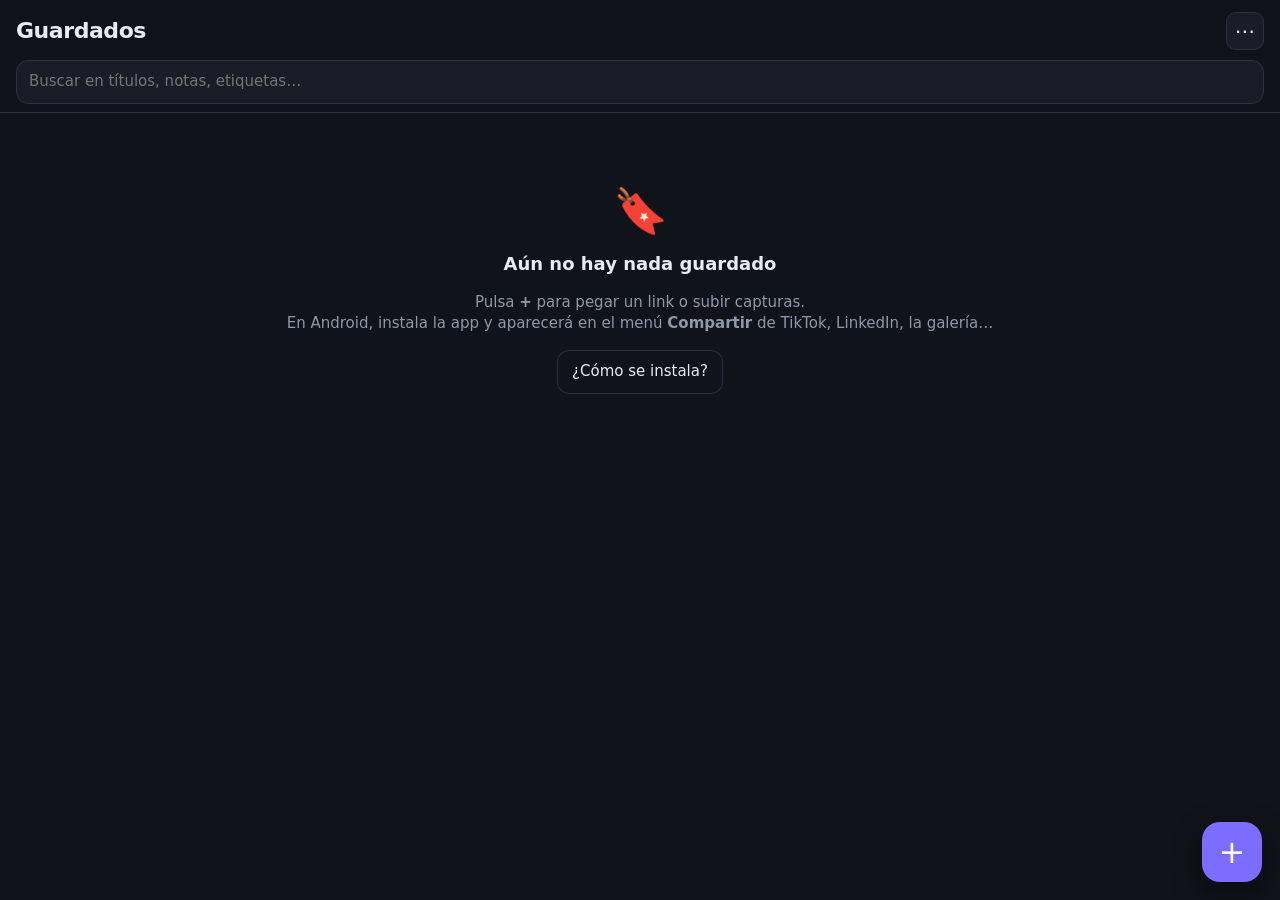
==== index.html @ e877b1ae "Guardados: PWA para guardar links y capturas por sitio Co-Authored-By: Claude Opus 5.5 <noreply@anth" ====
<!doctype html>
<html lang="es">
<head>
  <meta charset="utf-8">
  <meta name="viewport" content="width=device-width, initial-scale=1, viewport-fit=cover">
  <title>Guardados</title>
  <meta name="description" content="Guarda links y capturas para ver luego, ordenados por sitio.">
  <meta name="theme-color" content="#11131a">
  <link rel="manifest" href="manifest.webmanifest">
  <link rel="icon" href="icons/icon-192.png">
  <link rel="apple-touch-icon" href="icons/apple-touch-icon.png">
  <meta name="apple-mobile-web-app-capable" content="yes">
  <meta name="apple-mobile-web-app-status-bar-style" content="black-translucent">
  <link rel="stylesheet" href="style.css">
</head>
<body>
  <header class="top">
    <div class="row">
      <h1>Guardados</h1>
      <button class="icon-btn" id="menuBtn" aria-label="Menú">⋯</button>
    </div>
    <input id="search" type="search" placeholder="Buscar en títulos, notas, etiquetas…" autocomplete="off">
    <nav class="chips" id="sourceChips" aria-label="Filtrar por sitio"></nav>
    <nav class="chips tags" id="tagChips" aria-label="Filtrar por etiqueta"></nav>
  </header>

  <main>
    <p class="count" id="count"></p>
    <section id="list" class="list"></section>
    <div id="empty" class="empty" hidden>
      <div class="empty-icon">🔖</div>
      <h2>Aún no hay nada guardado</h2>
      <p>Pulsa <b>+</b> para pegar un link o subir capturas.<br>
      En Android, instala la app y aparecerá en el menú <b>Compartir</b> de TikTok, LinkedIn, la galería…</p>
      <button class="btn ghost" data-open="help">¿Cómo se instala?</button>
    </div>
  </main>

  <button class="fab" id="addBtn" aria-label="Añadir">+</button>

  <!-- Añadir -->
  <dialog id="addDlg" class="sheet">
    <form method="dialog" id="addForm">
      <h2>Añadir</h2>
      <label class="field">
        <span>Link o texto</span>
        <textarea id="addText" rows="3" placeholder="Pega aquí un link de TikTok, LinkedIn…"></textarea>
      </label>
      <button type="button" class="btn ghost small" id="pasteBtn">📋 Pegar del portapapeles</button>
      <label class="field">
        <span>Capturas o fotos</span>
        <input type="file" id="addFiles" accept="image/*,video/*" multiple>
      </label>
      <div class="field">
        <span>Etiquetas</span>
        <div class="tag-picker" id="addTags"></div>
      </div>
      <div class="actions">
        <button type="button" class="btn ghost" value="cancel" data-close>Cancelar</button>
        <button type="submit" class="btn primary" id="addSave">Guardar</button>
      </div>
    </form>
  </dialog>

  <!-- Detalle -->
  <dialog id="itemDlg" class="sheet">
    <div id="itemBody"></div>
  </dialog>

  <!-- Menú -->
  <dialog id="menuDlg" class="sheet">
    <h2>Opciones</h2>
    <div class="menu">
      <button class="btn ghost" data-open="help">📲 Cómo instalar y compartir</button>
      <button class="btn ghost" id="exportBtn">⬇️ Descargar copia de seguridad</button>
      <label class="btn ghost file-btn">⬆️ Restaurar copia
        <input type="file" id="importFile" accept="application/json,.json" hidden>
      </label>
      <button class="btn ghost" id="clearSeenBtn">🧹 Borrar los ya vistos</button>
      <p class="hint">Todo se guarda solo en este dispositivo (no se sube a ningún sitio). Haz una copia de vez en cuando.</p>
      <button class="btn" data-close>Cerrar</button>
    </div>
  </dialog>

  <!-- Ayuda -->
  <dialog id="helpDlg" class="sheet">
    <h2>Cómo usarla</h2>
    <div class="help">
      <h3>Android (Chrome)</h3>
      <ol>
        <li>Abre esta web en Chrome.</li>
        <li>Menú ⋮ → <b>Instalar aplicación</b> (o “Añadir a pantalla de inicio”).</li>
        <li>Desde TikTok, LinkedIn, la galería… pulsa <b>Compartir</b> y elige <b>Guardados</b>.</li>
      </ol>
      <p>Se clasifica solo: un link de TikTok va a TikTok, uno de LinkedIn a LinkedIn, las imágenes a Capturas.</p>
      <h3>iPhone</h3>
      <p>Safari no deja que una web salga en el menú Compartir. Dos opciones:</p>
      <ol>
        <li>Safari → Compartir → <b>Añadir a pantalla de inicio</b>, y luego usa <b>+</b> → “Pegar del portapapeles”.</li>
        <li>Crea un Atajo (app Atajos) que se muestre en la hoja de compartir con la acción
          <b>Abrir URL</b>: <code id="shortcutUrl"></code><i>[Entrada de atajo]</i>.</li>
      </ol>
      <button class="btn" data-close>Entendido</button>
    </div>
  </dialog>

  <div class="toast" id="toast" hidden></div>

  <script src="db.js"></script>
  <script src="app.js"></script>
</body>
</html>
---- style.css ----
:root {
  --bg: #11131a;
  --panel: #1a1d27;
  --panel-2: #222634;
  --line: #2c3142;
  --text: #e9ebf2;
  --muted: #9097ab;
  --accent: #7c6cff;
  --accent-text: #ffffff;
  --danger: #ff5c6c;
  --radius: 14px;
  color-scheme: dark;
}

* { box-sizing: border-box; }
html, body { margin: 0; }
body {
  background: var(--bg);
  color: var(--text);
  font: 15px/1.45 system-ui, -apple-system, "Segoe UI", Roboto, sans-serif;
  -webkit-tap-highlight-color: transparent;
  padding-bottom: calc(96px + env(safe-area-inset-bottom));
}
button { font: inherit; color: inherit; cursor: pointer; }
h1, h2, h3 { margin: 0; }

.top {
  position: sticky; top: 0; z-index: 5;
  background: color-mix(in srgb, var(--bg) 92%, transparent);
  backdrop-filter: blur(10px);
  padding: calc(12px + env(safe-area-inset-top)) 16px 8px;
  border-bottom: 1px solid var(--line);
}
.row { display: flex; align-items: center; justify-content: space-between; gap: 12px; }
h1 { font-size: 22px; letter-spacing: -0.02em; }
.icon-btn {
  background: var(--panel); border: 1px solid var(--line); border-radius: 10px;
  width: 38px; height: 38px; font-size: 20px; line-height: 1;
}
#search {
  width: 100%; margin-top: 10px; padding: 10px 12px;
  border-radius: 12px; border: 1px solid var(--line);
  background: var(--panel); color: var(--text); font: inherit;
}
#search:focus { outline: 2px solid var(--accent); outline-offset: -1px; }

.chips {
  display: flex; gap: 6px; overflow-x: auto; padding: 10px 0 2px;
  scrollbar-width: none;
}
.chips::-webkit-scrollbar { display: none; }
.chips:empty { display: none; }
.chip {
  flex: 0 0 auto; display: inline-flex; align-items: center; gap: 6px;
  padding: 6px 11px; border-radius: 999px;
  border: 1px solid var(--line); background: var(--panel);
  font-size: 13px; white-space: nowrap;
}
.chip .dot { width: 8px; height: 8px; border-radius: 50%; background: var(--c, var(--muted)); }
.chip .n { color: var(--muted); font-variant-numeric: tabular-nums; }
.chip[aria-pressed="true"] { background: var(--text); color: var(--bg); border-color: var(--text); }
.chip[aria-pressed="true"] .n { color: inherit; opacity: .6; }
.tags .chip { font-size: 12px; padding: 4px 10px; }

main { padding: 8px 16px; max-width: 980px; margin: 0 auto; }
.count { color: var(--muted); font-size: 13px; margin: 4px 0 10px; }

.list {
  display: grid; gap: 10px;
  grid-template-columns: repeat(auto-fill, minmax(min(100%, 280px), 1fr));
}
.card {
  display: flex; gap: 12px; align-items: stretch;
  background: var(--panel); border: 1px solid var(--line); border-radius: var(--radius);
  padding: 10px; text-align: left; width: 100%; min-width: 0;
  border-left: 4px solid var(--c, var(--line));
}
.card.seen { opacity: .55; }
.thumb {
  flex: 0 0 72px; height: 72px; border-radius: 10px; overflow: hidden;
  background: var(--panel-2); display: grid; place-items: center;
  font-weight: 700; font-size: 22px; color: var(--c);
}
.thumb img, .thumb video { width: 100%; height: 100%; object-fit: cover; display: block; }
.card .body { min-width: 0; flex: 1; display: flex; flex-direction: column; gap: 3px; }
.card .src { font-size: 12px; color: var(--c); font-weight: 600; }
.card .title {
  font-size: 14px; display: -webkit-box; -webkit-line-clamp: 2; -webkit-box-orient: vertical;
  overflow: hidden; word-break: break-word;
}
.card .meta { font-size: 12px; color: var(--muted); margin-top: auto; display: flex; gap: 6px; flex-wrap: wrap; }
.mini-tag { background: var(--panel-2); border-radius: 6px; padding: 0 6px; }

.empty { text-align: center; padding: 48px 16px; color: var(--muted); }
.empty h2 { color: var(--text); font-size: 18px; margin: 8px 0; }
.empty-icon { font-size: 44px; }

.fab {
  position: fixed; right: 18px; bottom: calc(18px + env(safe-area-inset-bottom));
  width: 60px; height: 60px; border-radius: 18px; border: 0;
  background: var(--accent); color: var(--accent-text); font-size: 32px; line-height: 1;
  box-shadow: 0 10px 30px rgb(0 0 0 / .45);
}

.btn {
  display: inline-flex; align-items: center; justify-content: center; gap: 6px;
  padding: 10px 14px; border-radius: 12px; border: 1px solid var(--line);
  background: var(--panel-2); text-decoration: none; color: var(--text);
}
.btn.primary { background: var(--accent); border-color: var(--accent); color: var(--accent-text); font-weight: 600; }
.btn.ghost { background: transparent; }
.btn.danger { color: var(--danger); }
.btn.small { padding: 6px 10px; font-size: 13px; }

dialog.sheet {
  border: 1px solid var(--line); background: var(--panel); color: var(--text);
  border-radius: 20px; padding: 18px 16px calc(18px + env(safe-area-inset-bottom));
  width: min(560px, 100%); max-height: 92vh; overflow: auto;
  margin: auto auto 0;
}
@media (min-width: 640px) { dialog.sheet { margin: auto; } }
dialog::backdrop { background: rgb(0 0 0 / .6); }
dialog h2 { font-size: 18px; margin-bottom: 12px; }
.field { display: flex; flex-direction: column; gap: 6px; margin: 12px 0; }
.field > span { font-size: 13px; color: var(--muted); }
textarea, input[type="text"], input[type="file"] {
  width: 100%; font: inherit; color: var(--text);
  background: var(--bg); border: 1px solid var(--line); border-radius: 10px; padding: 10px;
}
textarea { resize: vertical; }
.actions { display: flex; gap: 8px; justify-content: flex-end; margin-top: 16px; flex-wrap: wrap; }

.tag-picker { display: flex; flex-wrap: wrap; gap: 6px; }
.tag-picker .chip { font-size: 13px; }
.tag-picker input {
  flex: 1 1 120px; min-width: 120px; padding: 6px 10px; border-radius: 999px;
  background: var(--bg); border: 1px dashed var(--line); color: var(--text); font: inherit; font-size: 13px;
}

.menu { display: flex; flex-direction: column; gap: 8px; }
.menu .btn { justify-content: flex-start; }
.file-btn { cursor: pointer; }
.hint { color: var(--muted); font-size: 13px; margin: 6px 0; }

.help ol { padding-left: 20px; }
.help li { margin: 6px 0; }
.help h3 { font-size: 15px; margin-top: 12px; }
.help code { background: var(--bg); padding: 2px 6px; border-radius: 6px; word-break: break-all; font-size: 12px; }

.detail-media { border-radius: 12px; overflow: hidden; background: var(--bg); margin-bottom: 12px; }
.detail-media img, .detail-media video { width: 100%; max-height: 60vh; object-fit: contain; display: block; }
.detail-src { font-size: 13px; font-weight: 600; color: var(--c); display: flex; align-items: center; gap: 6px; }
.detail-title { font-size: 17px; margin: 6px 0; word-break: break-word; }
.detail-text { color: var(--muted); white-space: pre-wrap; word-break: break-word; margin: 0 0 8px; }
.detail-url { font-size: 13px; color: var(--accent); word-break: break-all; }
.detail-date { font-size: 12px; color: var(--muted); margin-top: 4px; }
select {
  font: inherit; color: var(--text); background: var(--bg);
  border: 1px solid var(--line); border-radius: 10px; padding: 8px;
}

.toast {
  position: fixed; left: 50%; transform: translateX(-50%);
  bottom: calc(92px + env(safe-area-inset-bottom));
  background: var(--text); color: var(--bg); border-radius: 14px;
  padding: 10px 14px; z-index: 20; width: max-content; max-width: calc(100% - 32px);
  box-shadow: 0 10px 30px rgb(0 0 0 / .4);
}
.toast .tag-picker { margin-top: 8px; }
.toast .chip { background: var(--bg); color: var(--text); }
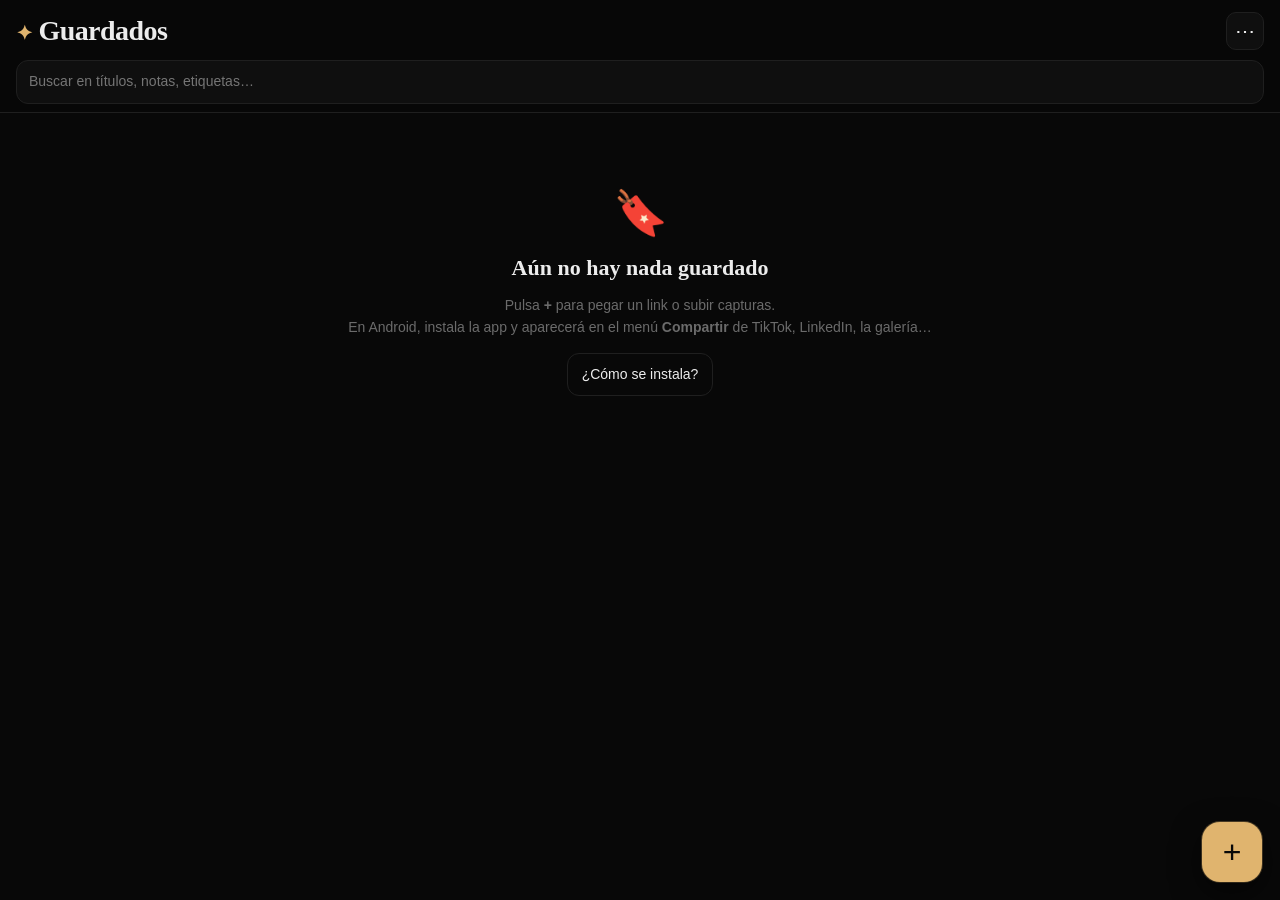
==== commit 939c8de4: "Tema oscuro y dorado como Panel de vida y Mapa de viajes Co-Authored-By: Claude Opus 5.5 <noreply@an" ====
--- a/index.html
+++ b/index.html
@@ -5,7 +5,7 @@
   <meta name="viewport" content="width=device-width, initial-scale=1, viewport-fit=cover">
   <title>Guardados</title>
   <meta name="description" content="Guarda links y capturas para ver luego, ordenados por sitio.">
-  <meta name="theme-color" content="#11131a">
+  <meta name="theme-color" content="#080808">
   <link rel="manifest" href="manifest.webmanifest">
   <link rel="icon" href="icons/icon-192.png">
   <link rel="apple-touch-icon" href="icons/apple-touch-icon.png">
@@ -16,7 +16,7 @@
 <body>
   <header class="top">
     <div class="row">
-      <h1>Guardados</h1>
+      <h1><span class="mark">✦</span>Guardados</h1>
       <button class="icon-btn" id="menuBtn" aria-label="Menú">⋯</button>
     </div>
     <input id="search" type="search" placeholder="Buscar en títulos, notas, etiquetas…" autocomplete="off">
--- a/style.css
+++ b/style.css
@@ -1,14 +1,20 @@
 :root {
-  --bg: #11131a;
-  --panel: #1a1d27;
-  --panel-2: #222634;
-  --line: #2c3142;
-  --text: #e9ebf2;
-  --muted: #9097ab;
-  --accent: #7c6cff;
-  --accent-text: #ffffff;
-  --danger: #ff5c6c;
-  --radius: 14px;
+  /* Misma base que Panel de vida y Mapa de viajes: negros neutros + dorado */
+  --bg: #080808;
+  --panel: #0f0f0f;
+  --panel-2: #151515;
+  --line: #1f1f1f;
+  --line-strong: #2c2c2c;
+  --text: #ececec;
+  --text-2: #a8a8a8;
+  --muted: #6b6b6b;
+  --accent: #e0b46e;
+  --accent-dim: #e0b46e22;
+  --accent-text: #080808;
+  --danger: #ee7f8d;
+  --radius: 12px;
+  --font: ui-sans-serif, -apple-system, "Segoe UI", Inter, Roboto, "Helvetica Neue", Arial, sans-serif;
+  --serif: ui-serif, "New York", Georgia, "Times New Roman", serif;
   color-scheme: dark;
 }
 
@@ -17,7 +23,8 @@
 body {
   background: var(--bg);
   color: var(--text);
-  font: 15px/1.45 system-ui, -apple-system, "Segoe UI", Roboto, sans-serif;
+  font: 14px/1.55 var(--font);
+  -webkit-font-smoothing: antialiased;
   -webkit-tap-highlight-color: transparent;
   padding-bottom: calc(96px + env(safe-area-inset-bottom));
 }
@@ -26,13 +33,14 @@
 
 .top {
   position: sticky; top: 0; z-index: 5;
-  background: color-mix(in srgb, var(--bg) 92%, transparent);
-  backdrop-filter: blur(10px);
+  background: rgba(8, 8, 8, .86);
+  backdrop-filter: blur(14px); -webkit-backdrop-filter: blur(14px);
   padding: calc(12px + env(safe-area-inset-top)) 16px 8px;
   border-bottom: 1px solid var(--line);
 }
 .row { display: flex; align-items: center; justify-content: space-between; gap: 12px; }
-h1 { font-size: 22px; letter-spacing: -0.02em; }
+h1 { font: 600 28px/1.1 var(--serif); letter-spacing: -.02em; }
+h1 .mark { color: var(--accent); font-size: 20px; margin-right: 6px; }
 .icon-btn {
   background: var(--panel); border: 1px solid var(--line); border-radius: 10px;
   width: 38px; height: 38px; font-size: 20px; line-height: 1;
@@ -42,7 +50,7 @@
   border-radius: 12px; border: 1px solid var(--line);
   background: var(--panel); color: var(--text); font: inherit;
 }
-#search:focus { outline: 2px solid var(--accent); outline-offset: -1px; }
+#search:focus, textarea:focus, input[type="text"]:focus { outline: 1px solid var(--accent); outline-offset: -1px; }
 
 .chips {
   display: flex; gap: 6px; overflow-x: auto; padding: 10px 0 2px;
@@ -58,8 +66,8 @@
 }
 .chip .dot { width: 8px; height: 8px; border-radius: 50%; background: var(--c, var(--muted)); }
 .chip .n { color: var(--muted); font-variant-numeric: tabular-nums; }
-.chip[aria-pressed="true"] { background: var(--text); color: var(--bg); border-color: var(--text); }
-.chip[aria-pressed="true"] .n { color: inherit; opacity: .6; }
+.chip[aria-pressed="true"] { background: var(--accent-dim); color: var(--accent); border-color: var(--accent); }
+.chip[aria-pressed="true"] .n { color: inherit; opacity: .7; }
 .tags .chip { font-size: 12px; padding: 4px 10px; }
 
 main { padding: 8px 16px; max-width: 980px; margin: 0 auto; }
@@ -73,7 +81,7 @@
   display: flex; gap: 12px; align-items: stretch;
   background: var(--panel); border: 1px solid var(--line); border-radius: var(--radius);
   padding: 10px; text-align: left; width: 100%; min-width: 0;
-  border-left: 4px solid var(--c, var(--line));
+  border-left: 3px solid var(--c, var(--line));
 }
 .card.seen { opacity: .55; }
 .thumb {
@@ -83,7 +91,7 @@
 }
 .thumb img, .thumb video { width: 100%; height: 100%; object-fit: cover; display: block; }
 .card .body { min-width: 0; flex: 1; display: flex; flex-direction: column; gap: 3px; }
-.card .src { font-size: 12px; color: var(--c); font-weight: 600; }
+.card .src { font-size: 12px; color: var(--c); font-weight: 600; letter-spacing: .01em; }
 .card .title {
   font-size: 14px; display: -webkit-box; -webkit-line-clamp: 2; -webkit-box-orient: vertical;
   overflow: hidden; word-break: break-word;
@@ -92,14 +100,14 @@
 .mini-tag { background: var(--panel-2); border-radius: 6px; padding: 0 6px; }
 
 .empty { text-align: center; padding: 48px 16px; color: var(--muted); }
-.empty h2 { color: var(--text); font-size: 18px; margin: 8px 0; }
+.empty h2 { color: var(--text); font: 600 22px/1.2 var(--serif); margin: 8px 0; }
 .empty-icon { font-size: 44px; }
 
 .fab {
   position: fixed; right: 18px; bottom: calc(18px + env(safe-area-inset-bottom));
   width: 60px; height: 60px; border-radius: 18px; border: 0;
   background: var(--accent); color: var(--accent-text); font-size: 32px; line-height: 1;
-  box-shadow: 0 10px 30px rgb(0 0 0 / .45);
+  box-shadow: 0 10px 30px rgb(0 0 0 / .6), 0 0 0 1px #e0b46e55;
 }
 
 .btn {
@@ -120,7 +128,7 @@
 }
 @media (min-width: 640px) { dialog.sheet { margin: auto; } }
 dialog::backdrop { background: rgb(0 0 0 / .6); }
-dialog h2 { font-size: 18px; margin-bottom: 12px; }
+dialog h2 { font: 600 22px/1.2 var(--serif); margin-bottom: 12px; }
 .field { display: flex; flex-direction: column; gap: 6px; margin: 12px 0; }
 .field > span { font-size: 13px; color: var(--muted); }
 textarea, input[type="text"], input[type="file"] {
@@ -150,7 +158,7 @@
 .detail-media { border-radius: 12px; overflow: hidden; background: var(--bg); margin-bottom: 12px; }
 .detail-media img, .detail-media video { width: 100%; max-height: 60vh; object-fit: contain; display: block; }
 .detail-src { font-size: 13px; font-weight: 600; color: var(--c); display: flex; align-items: center; gap: 6px; }
-.detail-title { font-size: 17px; margin: 6px 0; word-break: break-word; }
+.detail-title { font: 600 19px/1.3 var(--serif); margin: 6px 0; word-break: break-word; }
 .detail-text { color: var(--muted); white-space: pre-wrap; word-break: break-word; margin: 0 0 8px; }
 .detail-url { font-size: 13px; color: var(--accent); word-break: break-all; }
 .detail-date { font-size: 12px; color: var(--muted); margin-top: 4px; }
@@ -162,9 +170,9 @@
 .toast {
   position: fixed; left: 50%; transform: translateX(-50%);
   bottom: calc(92px + env(safe-area-inset-bottom));
-  background: var(--text); color: var(--bg); border-radius: 14px;
+  background: var(--panel-2); color: var(--text); border: 1px solid var(--accent); border-radius: 12px;
   padding: 10px 14px; z-index: 20; width: max-content; max-width: calc(100% - 32px);
   box-shadow: 0 10px 30px rgb(0 0 0 / .4);
 }
 .toast .tag-picker { margin-top: 8px; }
-.toast .chip { background: var(--bg); color: var(--text); }
+.toast .chip { background: var(--bg); }
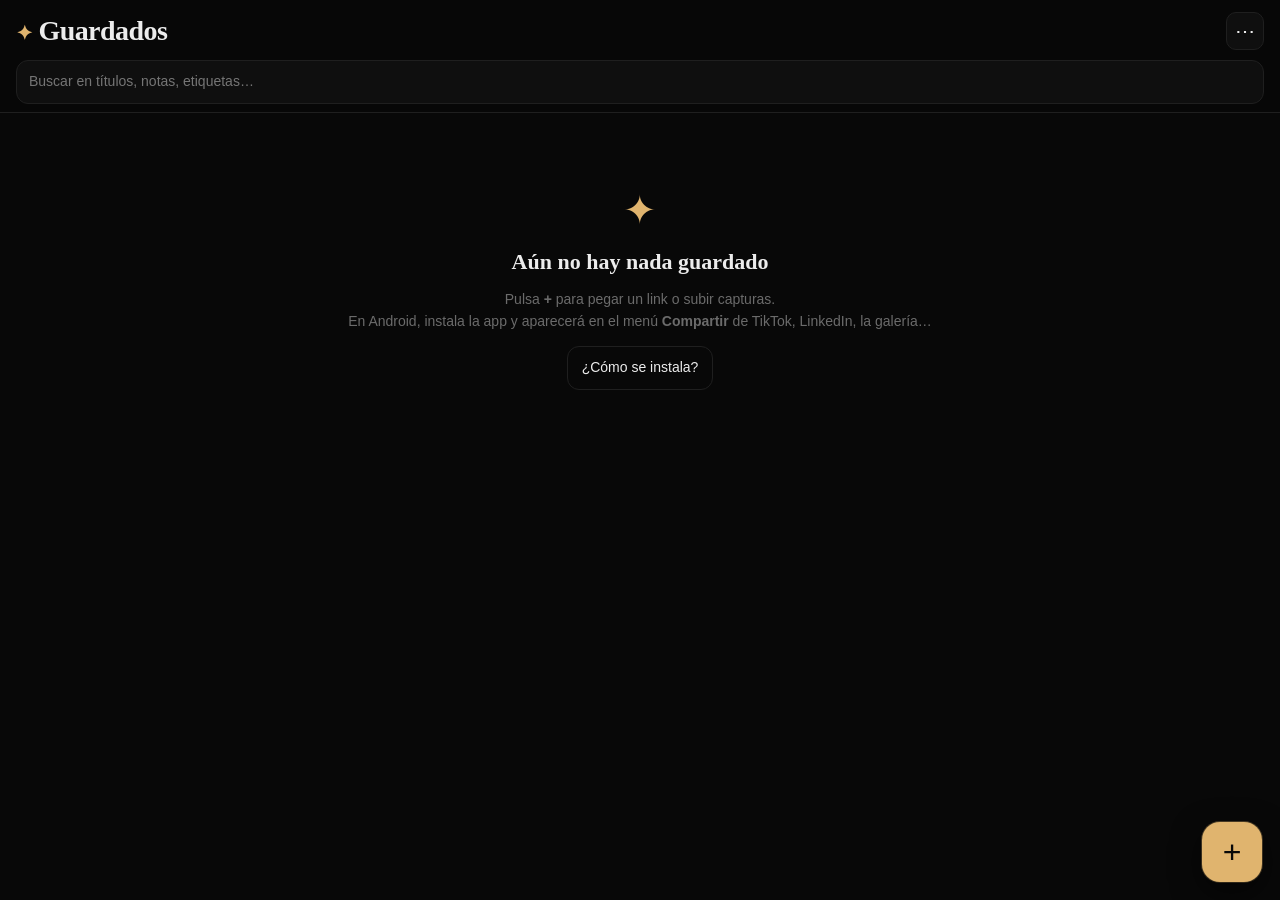
==== commit 8316c94e: "Icono dorado en la pantalla vacía Co-Authored-By: Claude Opus 5.5 <noreply@anthropic.com>" ====
--- a/index.html
+++ b/index.html
@@ -28,7 +28,7 @@
     <p class="count" id="count"></p>
     <section id="list" class="list"></section>
     <div id="empty" class="empty" hidden>
-      <div class="empty-icon">🔖</div>
+      <div class="empty-icon">✦</div>
       <h2>Aún no hay nada guardado</h2>
       <p>Pulsa <b>+</b> para pegar un link o subir capturas.<br>
       En Android, instala la app y aparecerá en el menú <b>Compartir</b> de TikTok, LinkedIn, la galería…</p>
--- a/style.css
+++ b/style.css
@@ -101,7 +101,7 @@
 
 .empty { text-align: center; padding: 48px 16px; color: var(--muted); }
 .empty h2 { color: var(--text); font: 600 22px/1.2 var(--serif); margin: 8px 0; }
-.empty-icon { font-size: 44px; }
+.empty-icon { font-size: 40px; color: var(--accent); }
 
 .fab {
   position: fixed; right: 18px; bottom: calc(18px + env(safe-area-inset-bottom));
